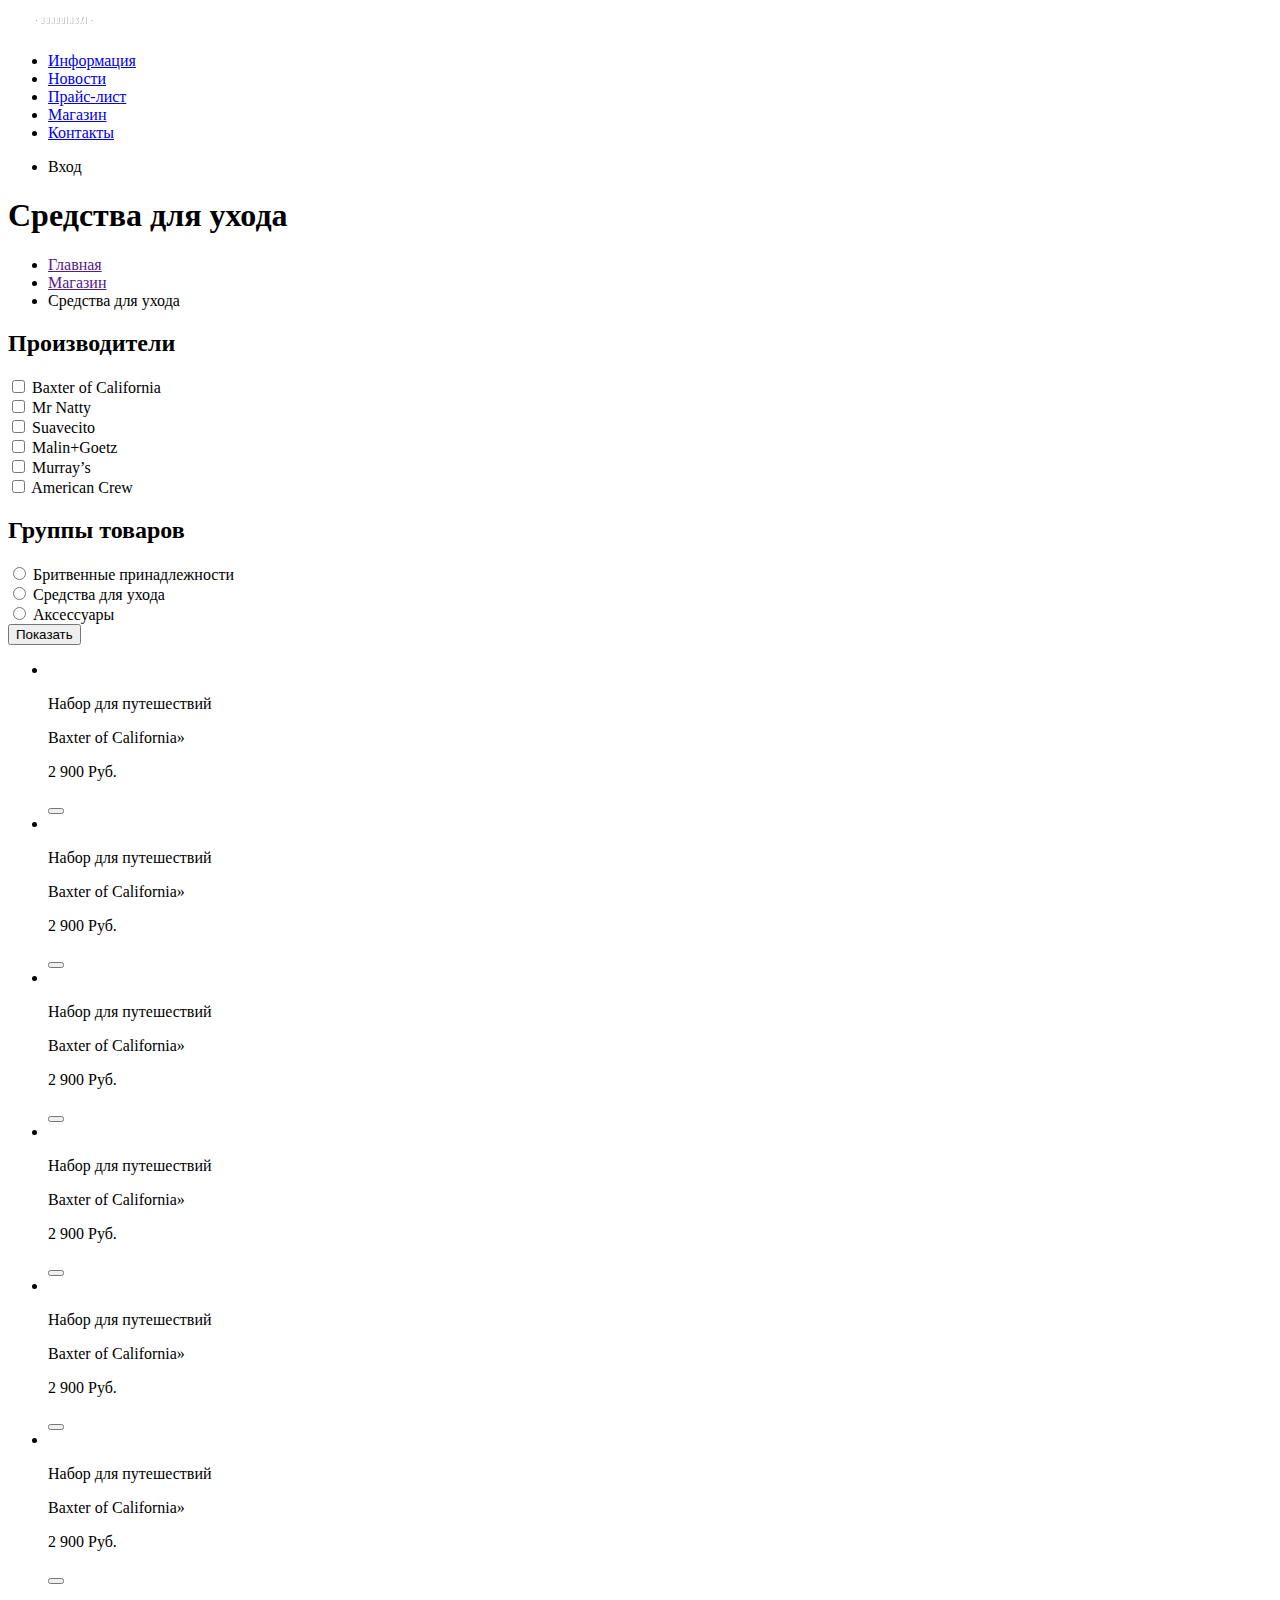
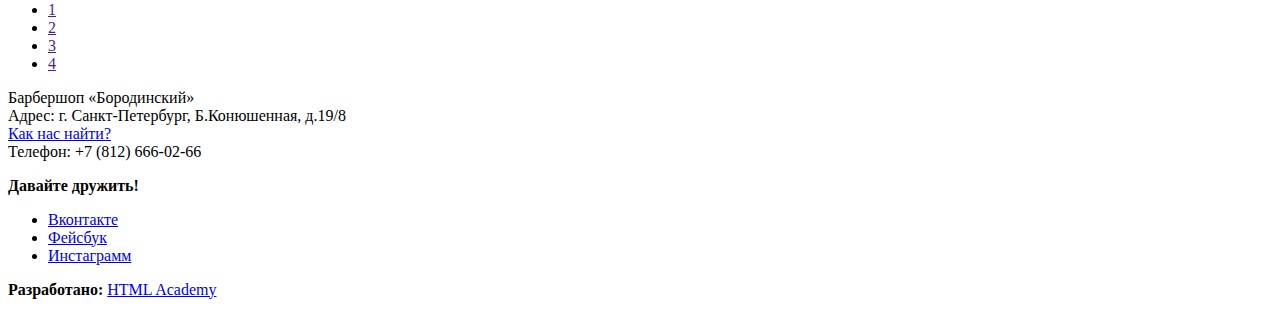
==== catalog.html @ 69083806 "1" ====
<!DOCTYPE html>
<html lang="en">

<head>
    <meta charset="UTF-8">
    <meta name="viewport" content="width=device-width, initial-scale=1.0">
    <meta http-equiv="X-UA-Compatible" content="ie=edge">
    <title>Барбершоп «Бородинский»</title>
</head>

<body>
    <header class="main-header">
        <nav class="main-navigation">
            <a class="main-header-logo">
                <img src="img/index-logo.svg" width="111" height="24" alt="Логотип барбершопа «Бородинский»">
            </a>
            <ul>
                <li>
                    <a href="info.html">Информация</a>
                </li>
                <li>
                    <a href="news.html">Новости</a>
                </li>
                <li>
                    <a href="price.html">Прайс-лист</a>
                </li>
                <li>
                    <a href="catalog.html">Магазин</a>
                </li>
                <li>
                    <a href="contacts.html">Контакты</a>
                </li>
            </ul>
        </nav>
        <ul class="user-navigation">
            <li class="login-link">Вход</li>
        </ul>
    </header>
    <main class="container">
        <h1>Средства для ухода</h1>
        <div class="breadcrumbs">
            <ul>
                <li>
                    <a href="">Главная</a>
                </li>
                <li>
                    <a href="">Магазин</a>
                </li>
                <li>Средства для ухода</li>
            </ul>
        </div>
        <section class="left">
            <form class="filter" action="#" method="GET">
                <h2>Производители</h2>
                <input type="checkbox" name="checkbox1" id="checkbox1">
                <label for="checkbox1">Baxter of California</label>
                <br>
                <input type="checkbox" name="checkbox2" id="checkbox2">
                <label for="checkbox2">Mr Natty</label>
                <br>
                <input type="checkbox" name="checkbox3" id="checkbox3">
                <label for="checkbox3">Suavecito</label>
                <br>
                <input type="checkbox" name="checkbox4" id="checkbox4">
                <label for="checkbox4">Malin+Goetz</label>
                <br>
                <input type="checkbox" name="checkbox5" id="checkbox5">
                <label for="checkbox5">Murray’s</label>
                <br>
                <input type="checkbox" name="checkbox6" id="checkbox6">
                <label for="checkbox6">American Crew</label>
                <h2>Группы товаров</h2>
                <input type="radio" name="radio" id="radio1">
                <label for="radio1">Бритвенные принадлежности</label>
                <br>
                <input type="radio" name="radio" id="radio2">
                <label for="radio2">Средства для ухода</label>
                <br>
                <input type="radio" name="radio" id="radio3">
                <label for="radio3">Аксессуары</label>
                <br>
                <button type="submit">Показать</button>
            </form>
        </section>
        <section class="right">
            <ul>
                <li>
                    <div class="gallery-item">
                        <img src="" alt="">
                        <p class="item-name">Набор для путешествий </p>
                        <p class="item-brand">Baxter of California»</p>
                        <p class="item-price">2 900 Руб.</p>
                        <button class="buy"></button>
                    </div>
                </li>
                <li>
                    <div class="gallery-item">
                        <img src="" alt="">
                        <p class="item-name">Набор для путешествий </p>
                        <p class="item-brand">Baxter of California»</p>
                        <p class="item-price">2 900 Руб.</p>
                        <button class="buy"></button>
                    </div>
                </li>
                <li>
                    <div class="gallery-item">
                        <img src="" alt="">
                        <p class="item-name">Набор для путешествий </p>
                        <p class="item-brand">Baxter of California»</p>
                        <p class="item-price">2 900 Руб.</p>
                        <button class="buy"></button>
                    </div>
                </li>
                <li>
                    <div class="gallery-item">
                        <img src="" alt="">
                        <p class="item-name">Набор для путешествий </p>
                        <p class="item-brand">Baxter of California»</p>
                        <p class="item-price">2 900 Руб.</p>
                        <button class="buy"></button>
                    </div>
                </li>
                <li>
                    <div class="gallery-item">
                        <img src="" alt="">
                        <p class="item-name">Набор для путешествий </p>
                        <p class="item-brand">Baxter of California»</p>
                        <p class="item-price">2 900 Руб.</p>
                        <button class="buy"></button>
                    </div>
                </li>
                <li>
                    <div class="gallery-item">
                        <img src="" alt="">
                        <p class="item-name">Набор для путешествий </p>
                        <p class="item-brand">Baxter of California»</p>
                        <p class="item-price">2 900 Руб.</p>
                        <button class="buy"></button>
                    </div>
                </li>
            </ul>
            <div class="pagination">
                <ul>
                    <li>
                        <a href="">1</a>
                    </li>
                    <li class="current">
                        <a href="">2</a>
                    </li>
                    <li>
                        <a href="">3</a>
                    </li>
                    <li>
                        <a href="">4</a>
                    </li>
                </ul>
            </div>
        </section>
    </main>
    <footer class="main-footer">
        <p class="footer-contacts">
            Барбершоп «Бородинский»
            <br> Адрес: г. Санкт-Петербург, Б.Конюшенная, д.19/8
            <br>
            <a href="map.html">Как нас найти?</a>
            <br> Телефон: +7 (812) 666-02-66
        </p>
        <div class="footer-social">
            <b>Давайте дружить!</b>
            <ul>
                <li>
                    <a href="#" class="social-btn">Вконтакте</a>
                </li>
                <li>
                    <a href="#" class="social-btn">Фейсбук</a>
                </li>
                <li>
                    <a href="#" class="social-btn">Инстаграмм</a>
                </li>
            </ul>
        </div>
        <p class="footer-copyright">
            <b>Разработано:</b>
            <a href="https://htmlacademy.ru" class="button">HTML Academy</a>
        </p>
    </footer>
</body>

</html>
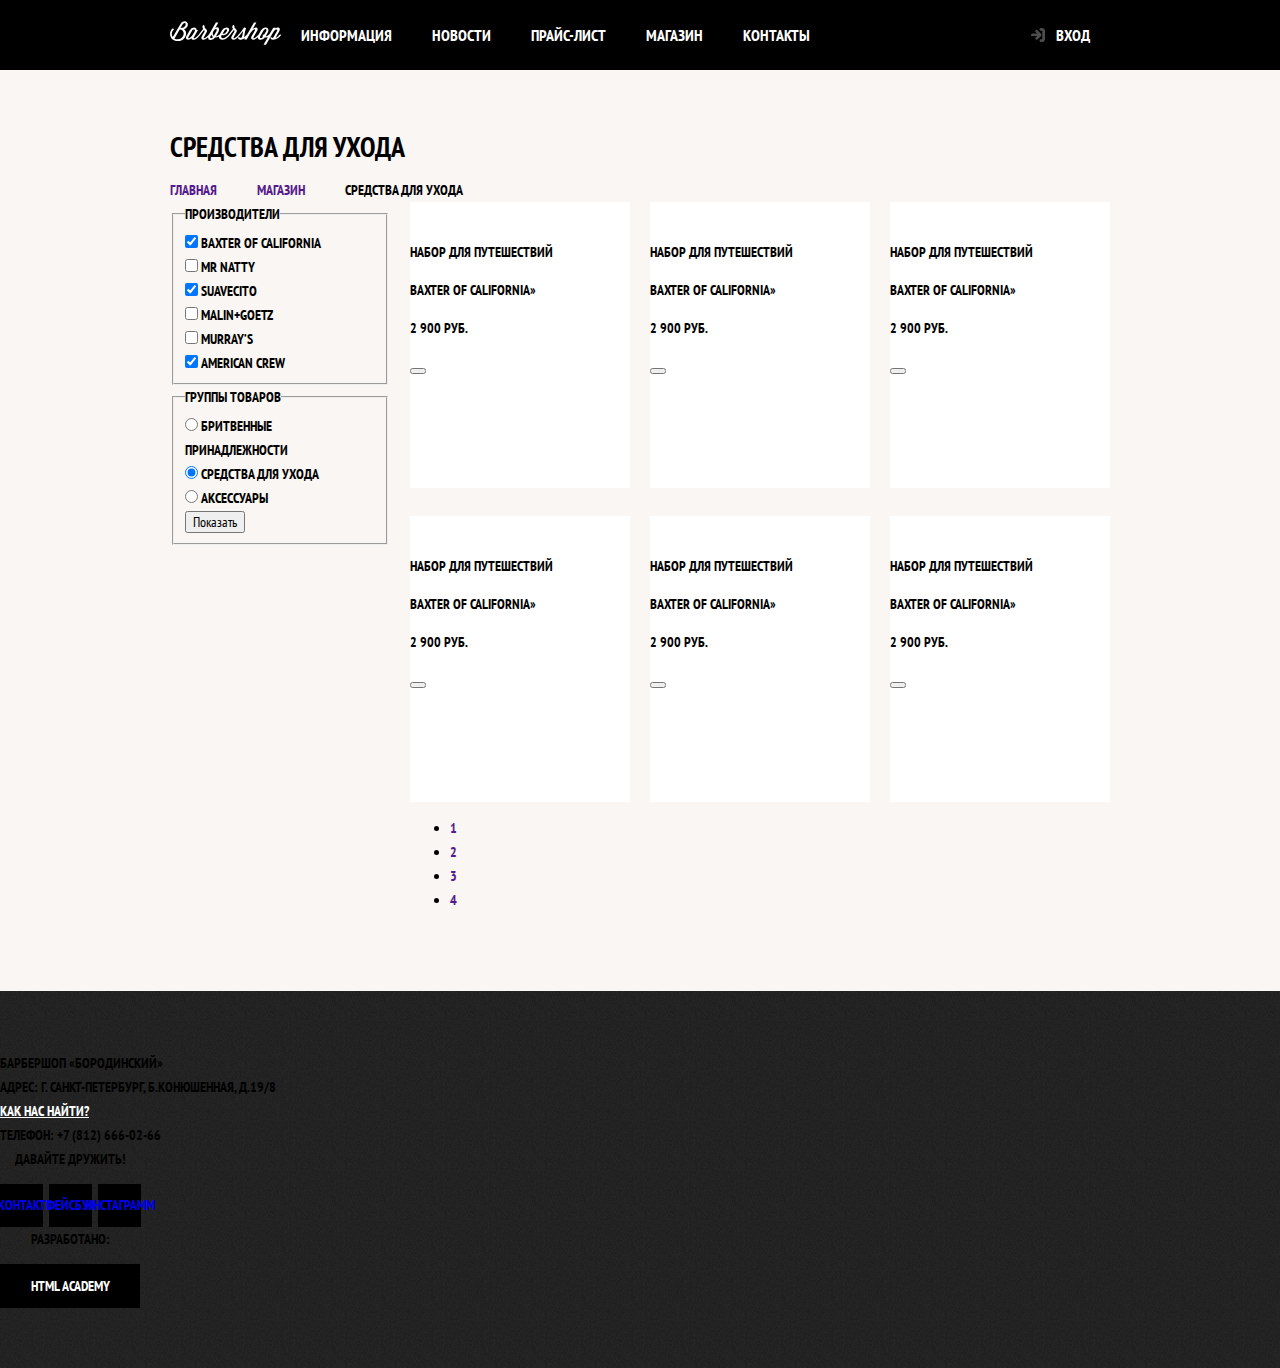
==== commit 4b609759: "1" ====
--- a/catalog.html
+++ b/catalog.html
@@ -1,20 +1,23 @@
 <!DOCTYPE html>
-<html lang="en">
+<html lang="ru">
 
 <head>
     <meta charset="UTF-8">
     <meta name="viewport" content="width=device-width, initial-scale=1.0">
     <meta http-equiv="X-UA-Compatible" content="ie=edge">
     <title>Барбершоп «Бородинский»</title>
+    <link href="https://fonts.googleapis.com/css?family=PT+Sans+Narrow:400,700&amp;subset=cyrillic" rel="stylesheet">
+    <link rel="stylesheet" href="css/normalize.css">
+    <link rel="stylesheet" href="css/style.css">  
 </head>
 
-<body>
+<body class="inner-page">
     <header class="main-header">
-        <nav class="main-navigation">
+        <nav class="main-navigation container">
             <a class="main-header-logo">
-                <img src="img/index-logo.svg" width="111" height="24" alt="Логотип барбершопа «Бородинский»">
+                <img src="img/logo-mini.svg" width="111" height="24" alt="Логотип барбершопа «Бородинский»">
             </a>
-            <ul>
+            <ul class="site-navigation">
                 <li>
                     <a href="info.html">Информация</a>
                 </li>
@@ -31,11 +34,12 @@
                     <a href="contacts.html">Контакты</a>
                 </li>
             </ul>
+            <ul class="user-navigation">
+                <li>
+                    <a class="login-link" href="">Вход</a>                    
+                </ul>
         </nav>
-        <ul class="user-navigation">
-            <li class="login-link">Вход</li>
-        </ul>
-    </header>
+</header>
     <main class="container">
         <h1>Средства для ухода</h1>
         <div class="breadcrumbs">
@@ -49,113 +53,119 @@
                 <li>Средства для ухода</li>
             </ul>
         </div>
-        <section class="left">
-            <form class="filter" action="#" method="GET">
-                <h2>Производители</h2>
-                <input type="checkbox" name="checkbox1" id="checkbox1">
-                <label for="checkbox1">Baxter of California</label>
-                <br>
-                <input type="checkbox" name="checkbox2" id="checkbox2">
-                <label for="checkbox2">Mr Natty</label>
-                <br>
-                <input type="checkbox" name="checkbox3" id="checkbox3">
-                <label for="checkbox3">Suavecito</label>
-                <br>
-                <input type="checkbox" name="checkbox4" id="checkbox4">
-                <label for="checkbox4">Malin+Goetz</label>
-                <br>
-                <input type="checkbox" name="checkbox5" id="checkbox5">
-                <label for="checkbox5">Murray’s</label>
-                <br>
-                <input type="checkbox" name="checkbox6" id="checkbox6">
-                <label for="checkbox6">American Crew</label>
-                <h2>Группы товаров</h2>
-                <input type="radio" name="radio" id="radio1">
-                <label for="radio1">Бритвенные принадлежности</label>
-                <br>
-                <input type="radio" name="radio" id="radio2">
-                <label for="radio2">Средства для ухода</label>
-                <br>
-                <input type="radio" name="radio" id="radio3">
-                <label for="radio3">Аксессуары</label>
-                <br>
-                <button type="submit">Показать</button>
-            </form>
-        </section>
-        <section class="right">
-            <ul>
-                <li>
-                    <div class="gallery-item">
-                        <img src="" alt="">
-                        <p class="item-name">Набор для путешествий </p>
-                        <p class="item-brand">Baxter of California»</p>
-                        <p class="item-price">2 900 Руб.</p>
-                        <button class="buy"></button>
-                    </div>
-                </li>
-                <li>
-                    <div class="gallery-item">
-                        <img src="" alt="">
-                        <p class="item-name">Набор для путешествий </p>
-                        <p class="item-brand">Baxter of California»</p>
-                        <p class="item-price">2 900 Руб.</p>
-                        <button class="buy"></button>
-                    </div>
-                </li>
-                <li>
-                    <div class="gallery-item">
-                        <img src="" alt="">
-                        <p class="item-name">Набор для путешествий </p>
-                        <p class="item-brand">Baxter of California»</p>
-                        <p class="item-price">2 900 Руб.</p>
-                        <button class="buy"></button>
-                    </div>
-                </li>
-                <li>
-                    <div class="gallery-item">
-                        <img src="" alt="">
-                        <p class="item-name">Набор для путешествий </p>
-                        <p class="item-brand">Baxter of California»</p>
-                        <p class="item-price">2 900 Руб.</p>
-                        <button class="buy"></button>
-                    </div>
-                </li>
-                <li>
-                    <div class="gallery-item">
-                        <img src="" alt="">
-                        <p class="item-name">Набор для путешествий </p>
-                        <p class="item-brand">Baxter of California»</p>
-                        <p class="item-price">2 900 Руб.</p>
-                        <button class="buy"></button>
-                    </div>
-                </li>
-                <li>
-                    <div class="gallery-item">
-                        <img src="" alt="">
-                        <p class="item-name">Набор для путешествий </p>
-                        <p class="item-brand">Baxter of California»</p>
-                        <p class="item-price">2 900 Руб.</p>
-                        <button class="buy"></button>
-                    </div>
-                </li>
-            </ul>
-            <div class="pagination">
+        <div class="catalog-columns">
+            <section class="filters">
+                    <form class="filter" action="https://echo.htmlacademy.ru" method="GET">
+                        <fieldset>
+                            <legend>Производители</legend>
+                            <input type="checkbox" name="checkbox1" id="checkbox1" checked>
+                            <label for="checkbox1">Baxter of California</label>
+                            <br>
+                            <input type="checkbox" name="checkbox2" id="checkbox2">
+                            <label for="checkbox2">Mr Natty</label>
+                            <br>
+                            <input type="checkbox" name="checkbox3" id="checkbox3" checked>
+                            <label for="checkbox3">Suavecito</label>
+                            <br>
+                            <input type="checkbox" name="checkbox4" id="checkbox4">
+                            <label for="checkbox4">Malin+Goetz</label>
+                            <br>
+                            <input type="checkbox" name="checkbox5" id="checkbox5">
+                            <label for="checkbox5">Murray’s</label>
+                            <br>
+                            <input type="checkbox" name="checkbox6" id="checkbox6" checked>
+                            <label for="checkbox6">American Crew</label>
+                        </fieldset>
+                        <fieldset>
+                            <legend>Группы товаров</legend>
+                            <input type="radio" name="radio" id="radio1" value="shaving">
+                            <label for="radio1">Бритвенные принадлежности</label>
+                            <br>
+                            <input type="radio" name="radio" id="radio2" value="hair-care" checked>
+                            <label for="radio2">Средства для ухода</label>
+                            <br>
+                            <input type="radio" name="radio" id="radio3" value="accessories">
+                            <label for="radio3">Аксессуары</label>
+                            <br>
+                            <button type="submit">Показать</button>    
+                        </fieldset>
+                    </form>
+            </section>
+            <section class="catalog">
                 <ul>
                     <li>
-                        <a href="">1</a>
-                    </li>
-                    <li class="current">
-                        <a href="">2</a>
+                        <div class="gallery-item">
+                            <img src="" alt="">
+                            <p class="item-name">Набор для путешествий </p>
+                            <p class="item-brand">Baxter of California»</p>
+                            <p class="item-price">2 900 Руб.</p>
+                            <button class="buy"></button>
+                        </div>
                     </li>
                     <li>
-                        <a href="">3</a>
+                        <div class="gallery-item">
+                            <img src="" alt="">
+                            <p class="item-name">Набор для путешествий </p>
+                            <p class="item-brand">Baxter of California»</p>
+                            <p class="item-price">2 900 Руб.</p>
+                            <button class="buy"></button>
+                        </div>
                     </li>
                     <li>
-                        <a href="">4</a>
+                        <div class="gallery-item">
+                            <img src="" alt="">
+                            <p class="item-name">Набор для путешествий </p>
+                            <p class="item-brand">Baxter of California»</p>
+                            <p class="item-price">2 900 Руб.</p>
+                            <button class="buy"></button>
+                        </div>
+                    </li>
+                    <li>
+                        <div class="gallery-item">
+                            <img src="" alt="">
+                            <p class="item-name">Набор для путешествий </p>
+                            <p class="item-brand">Baxter of California»</p>
+                            <p class="item-price">2 900 Руб.</p>
+                            <button class="buy"></button>
+                        </div>
+                    </li>
+                    <li>
+                        <div class="gallery-item">
+                            <img src="" alt="">
+                            <p class="item-name">Набор для путешествий </p>
+                            <p class="item-brand">Baxter of California»</p>
+                            <p class="item-price">2 900 Руб.</p>
+                            <button class="buy"></button>
+                        </div>
+                    </li>
+                    <li>
+                        <div class="gallery-item">
+                            <img src="" alt="">
+                            <p class="item-name">Набор для путешествий </p>
+                            <p class="item-brand">Baxter of California»</p>
+                            <p class="item-price">2 900 Руб.</p>
+                            <button class="buy"></button>
+                        </div>
                     </li>
                 </ul>
-            </div>
-        </section>
+                <div class="pagination">
+                    <ul>
+                        <li>
+                            <a href="">1</a>
+                        </li>
+                        <li class="current">
+                            <a href="">2</a>
+                        </li>
+                        <li>
+                            <a href="">3</a>
+                        </li>
+                        <li>
+                            <a href="">4</a>
+                        </li>
+                    </ul>
+                </div>
+            </section>            
+        </div>
     </main>
     <footer class="main-footer">
         <p class="footer-contacts">
--- a/css/style.css
+++ b/css/style.css
@@ -0,0 +1,536 @@
+body {
+  margin: 0;
+  padding: 0;
+    
+  font-family: 'PT Sans Narrow', Arial, sans-serif;
+  font-weight: bold;
+  color: #fff;
+  text-transform: uppercase;
+  font-size: 14px;
+  line-height: 24px;
+
+  background-image: url("../img/bg.jpg");
+  background-position: center top;
+  background-color: #000;
+  background-repeat: no-repeat;
+  min-width: 960px;
+}
+
+a {
+  text-decoration: none;
+}
+
+img {
+  max-width: 100%;
+  height: auto;
+}
+
+.visually-hidden:not(:focus):not(:active),
+input[type="checkbox"].visually-hidden,
+input[type="radio"].visually-hidden {
+  position: absolute;
+
+  width: 1px;
+  height: 1px;
+  margin: -1px;
+  border: 0;
+  padding: 0;
+
+  white-space: nowrap;
+
+  clip-path: inset(100%);
+  clip: rect(0 0 0 0);
+  overflow: hidden;
+}
+
+.button {
+  display: inline-block;
+
+  margin-right: 16px;
+
+  padding: 10px 30px;
+  
+  background-color: #000;
+  font: inherit;
+  color: #fff;
+
+  border: none;
+  text-transform: uppercase;
+}
+
+.button:hover {
+  background: #663d15;
+}
+
+.container {
+  width: 940px;
+  padding: 0 10px;
+  margin: 0 auto;
+}
+
+.main-header {
+  font-size: 16px;
+  line-height: 20px;
+  margin-bottom: 65px;
+}
+
+.main-header a {
+  text-decoration: none;
+  color: #fff;
+}
+
+.main-navigation ul {
+  margin: 0;
+  padding: 0;
+  list-style-type: none;
+}
+
+.main-navigation {
+  display: flex;
+  flex-direction: column;
+  align-items: center;
+}
+
+.main-header-logo {
+  order: 1;
+}
+
+.main-navigation-wrapper {
+  width: 100%;
+  background-color: #000;
+  margin-bottom: 60px;
+}
+
+.main-navigation-wrapper .container {
+  display: flex;
+  justify-content: space-between;
+}
+
+.site-navigation {
+  width: 620px;
+  display: flex;
+  flex-wrap: wrap;
+}
+
+.user-navigation {
+  max-width: 140px;
+} 
+  
+.site-navigation a,
+.user-navigation a {
+  display: block;
+  padding: 25px 20px;
+}
+
+.user-navigation .login-link {
+  position: relative;
+  padding-left: 50px;
+}
+
+.site-navigation a:hover,
+.site-navigation a:focus,
+.user-navigation a:hover,
+.user-navigation a:focus {
+  background: #242424;
+}
+
+.login-link::before {
+  content: "";
+
+  position: absolute;
+
+  top: 27px;
+  left: 24px;
+  
+  width: 16px;
+  height: 18px;
+
+  background-image: url("../img/login.svg");
+  background-repeat: no-repeat;
+
+  opacity: 0.3;
+}
+
+.login-link:hover::before {
+  opacity: 1;
+}
+  
+/* Для IE11 */
+main {
+  display: block;
+}
+
+.features {
+  margin-bottom: 64px;
+}
+
+.features-list {
+  list-style-type: none;
+  display: flex;
+  justify-content: space-between;
+  margin: 0;
+  padding: 0;
+}
+
+.features li {
+  width: 300px;
+  text-align: center;
+}
+
+.features h3 {
+  position: relative;
+  
+  font-size: 30px;
+  line-height: 42px;
+
+  margin: 0;
+  margin-bottom: 60px;
+}
+
+.features h3::after {
+  content: "";
+  
+  position: absolute;
+
+  width: 20px;
+  height: 20px;
+
+  bottom: -30px;
+  left: 50%;
+  margin-left: -10px;
+  background-color: #fff;
+
+  transform: rotate(45deg);
+}
+
+.feature-item p {
+  padding: 0 10px;
+}
+
+.index-columns {
+  display: flex;
+  justify-content: space-between;
+  min-height: 319px;
+  background-color: #f8f5f2;
+  background-image: url("../img/divider_shadow.png"),
+    url("../img/pattern-light.png");
+  background-position: center, 0 0;
+  background-repeat: no-repeat, repeat;
+  color: #000;
+  padding: 45px 80px;
+  padding-bottom: 50px;
+  margin-bottom: 36px;
+}
+
+.news {
+  width: 380px;
+}
+
+.news h2 {
+  font-size: 30px;
+  line-height: 42px;    
+  margin: 0;
+  margin-bottom: 20px;
+}
+
+.news ul {
+  list-style-type: none;
+  margin: 0;
+  padding: 0;
+}
+
+.news-item {
+  margin-bottom: 22px;
+}
+
+.news-item:last-child {
+  margin-bottom: 28px;
+}
+
+.news-item p {
+  margin: 0;
+}
+
+.news time {
+  text-transform: none;
+}
+
+.news .button {
+  width: 76px;
+  padding-left:34px;
+}
+
+.gallery {
+  width: 300px;
+}
+
+.gallery h2 {
+  font-size: 30px;
+  line-height: 42px;        
+  margin: 0;
+  margin-bottom: 22px;
+}
+
+.gallery-container {
+  position: relative;
+
+  height: 260px;
+}
+
+.gallery-content {
+  margin: 0;
+  height: 164px;
+  border: 7px solid #fff;
+}
+
+.gallery-content img {
+  width: 286px;
+  height: 164px;
+}
+
+.gallery-button {
+  box-sizing: border-box;
+  position: absolute;
+  bottom: 0;
+  width: 140px;
+  margin-right: 0;
+}
+
+.gallery-button-back {
+  left: 0;
+}
+
+.gallery-button-next {
+  right: 0;
+}
+
+.index-columns:last-child {
+  min-height: 335px;
+  padding-bottom: 48px;
+}
+
+.contacts h2,
+.appointment h2 {
+  font-size: 30px;
+  line-height: 42px;    
+  margin: 0;
+  margin-bottom: 20px;
+} 
+
+.contacts {
+  width: 380px;    
+}
+
+.contacts a {
+  color: #fff;
+  text-decoration: none;
+}
+
+.contacts p {
+  margin: 0;
+  margin-bottom: 20px;
+}
+
+.appointment {
+  width: 300px;
+}
+
+.appointment-info {
+  margin: 0;
+  margin-bottom: 10px;
+}
+
+.appointment-form {
+  display: flex;
+  flex-wrap: wrap;
+  justify-content: space-between;
+}
+
+.appointment-item {
+  width: 140px;
+  margin: 0;
+  margin-bottom: 10px;
+}
+
+.appointment-item label {
+  display: block;
+  margin-bottom: 7px;
+  margin-left: 19px;
+}
+
+.appointment-item input {
+  box-sizing: border-box;
+  width: 140px;
+  font: inherit;
+  background: transparent;
+  border: 2px solid #000;
+  padding-top: 8px;
+  padding-left: 16px;
+  padding-bottom: 7px;
+}
+
+.appointment-item input:focus {
+  border-color: #663d15;
+  outline: none;
+}
+
+.appointment .button {
+  width: 100%;
+  margin-top: 10px;
+  margin-right: 0;
+}
+
+.main-footer {
+  margin-top: 65px;
+  padding: 60px 0;
+
+  background: #222222 url("../img/pattern-dark.png");
+}
+
+.main-footer .container {
+  display: flex;
+}
+
+.main-footer .footer-contacts {
+  width: 320px;
+  margin: 0;
+  margin-right: 80px; 
+}
+
+.main-footer .footer-contacts a {
+  color: #fff;    
+  text-decoration: underline;
+}
+
+.main-footer .footer-social {
+  width: 141px;
+  margin-right: 260px; 
+  text-align: center;
+}
+
+.footer-social b {
+  display: block;
+  margin-bottom: 13px;
+}
+
+.main-footer .footer-social ul {
+  list-style-type: none;
+  display: flex;
+  justify-content: space-between;
+  margin: 0;
+  padding: 0;
+  margin: 0 auto;  
+}
+
+.social-btn {
+  display: flex;
+  align-items: center;
+  justify-content: center;
+  width: 43px;
+  height: 43px;
+  background-color: #000;
+}
+
+.social-btn:hover {
+  background-color: #fff;
+}
+
+.social-btn:hover path {
+  fill: #000;
+}
+
+.main-footer .footer-copyright {
+  width: 140px;
+  margin: 0;
+  text-align: center;
+}
+
+.footer-copyright b {
+  display: block;
+  margin-bottom: 13px;
+}
+
+.footer-copyright .button {
+  padding: 0;
+  width: 140px;
+  padding-top: 10px;
+  padding-bottom: 10px;
+}
+
+.footer-copyright .button:hover {
+  color: #000;
+  background-color: #fff;  
+}
+
+/* 
+***Страница каталога**********************************************************
+*/
+
+.inner-page {
+  background-color: #f9f6f3;
+  background-image: url("img\pattern-light.png");
+  color: #000;
+}
+
+.inner-page .main-navigation {
+  flex-direction: row;
+}
+
+.inner-page .main-header-logo {
+  order: 0;
+}
+
+.inner-page .main-header {
+  background-color: #000;
+}
+
+.inner-page .user-navigation {
+  margin-left: auto;
+}
+
+.breadcrumbs ul{
+  margin: 0;
+  padding: 0;
+  list-style: none;
+  display: flex;
+}
+
+.breadcrumbs li {
+  margin-right: 40px;
+}
+
+.catalog-columns {
+  display: flex;
+  justify-content: space-between;
+}
+
+.filters {
+  width: 220px;
+}
+
+.catalog {
+  width: 700px;
+  /* outline: #000 solid; */  
+}
+
+.catalog > ul {
+  display: flex;
+  flex-wrap: wrap;
+  justify-content: space-between;
+  padding: 0;
+  margin: 0;
+  list-style: none;
+  height: 600px;  
+  align-content: space-between;
+}
+
+.catalog > ul li {
+  background-color: #fff;
+}
+
+.gallery-item {
+  width: 220px;
+  height: 286px;  
+  /* background-color: #fff; */
+  /* margin-bottom: 20px; */
+}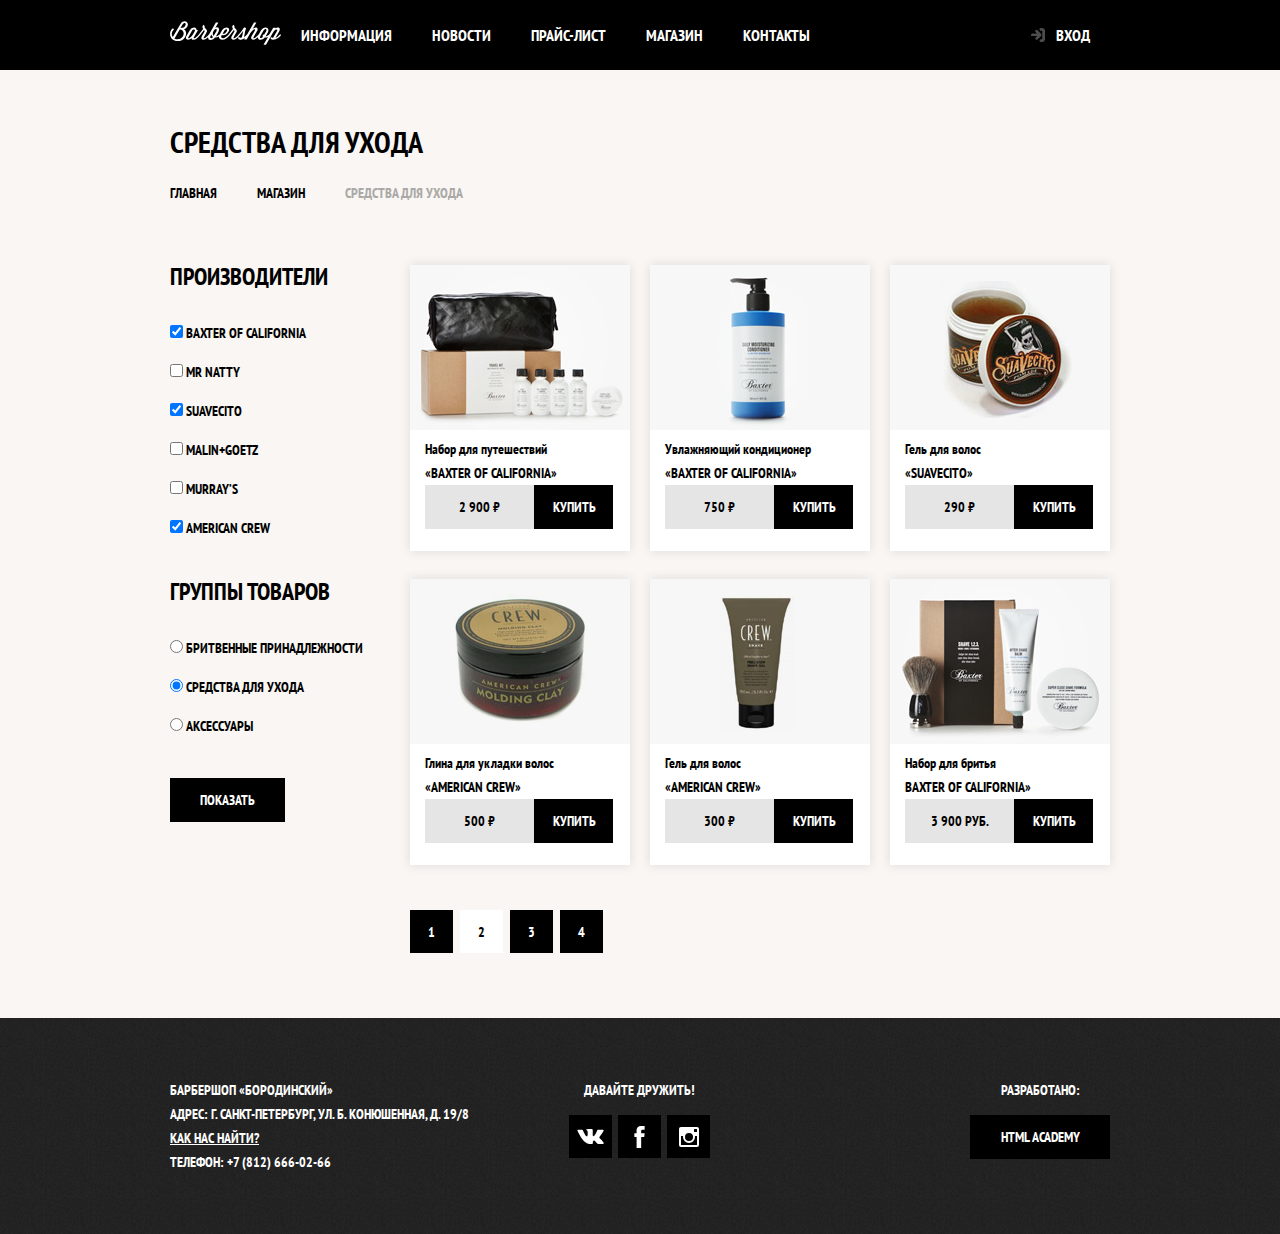
==== commit 05e316f6: "1" ====
--- a/catalog.html
+++ b/catalog.html
@@ -14,7 +14,7 @@
 <body class="inner-page">
     <header class="main-header">
         <nav class="main-navigation container">
-            <a class="main-header-logo">
+            <a class="main-header-logo" href="index.html">
                 <img src="img/logo-mini.svg" width="111" height="24" alt="Логотип барбершопа «Бородинский»">
             </a>
             <ul class="site-navigation">
@@ -50,101 +50,115 @@
                 <li>
                     <a href="">Магазин</a>
                 </li>
-                <li>Средства для ухода</li>
+                <li class="current-page">Средства для ухода</li>
             </ul>
         </div>
         <div class="catalog-columns">
             <section class="filters">
                     <form class="filter" action="https://echo.htmlacademy.ru" method="GET">
-                        <fieldset>
+                        <fieldset class="manufacturers">
                             <legend>Производители</legend>
-                            <input type="checkbox" name="checkbox1" id="checkbox1" checked>
-                            <label for="checkbox1">Baxter of California</label>
-                            <br>
-                            <input type="checkbox" name="checkbox2" id="checkbox2">
-                            <label for="checkbox2">Mr Natty</label>
-                            <br>
-                            <input type="checkbox" name="checkbox3" id="checkbox3" checked>
-                            <label for="checkbox3">Suavecito</label>
-                            <br>
-                            <input type="checkbox" name="checkbox4" id="checkbox4">
-                            <label for="checkbox4">Malin+Goetz</label>
-                            <br>
-                            <input type="checkbox" name="checkbox5" id="checkbox5">
-                            <label for="checkbox5">Murray’s</label>
-                            <br>
-                            <input type="checkbox" name="checkbox6" id="checkbox6" checked>
-                            <label for="checkbox6">American Crew</label>
+                            <ul>
+                                <li>
+                                    <input type="checkbox" name="checkbox1" id="checkbox1" checked>
+                                    <label for="checkbox1">Baxter of California</label>
+                                </li>
+                                <li>
+                                    <input type="checkbox" name="checkbox2" id="checkbox2">
+                                    <label for="checkbox2">Mr Natty</label>
+                                </li>
+                                <li>
+                                    <input type="checkbox" name="checkbox3" id="checkbox3" checked>
+                                    <label for="checkbox3">Suavecito</label>
+                                </li>
+                                <li>
+                                    <input type="checkbox" name="checkbox4" id="checkbox4">
+                                    <label for="checkbox4">Malin+Goetz</label>
+                                </li>
+                                <li>
+                                    <input type="checkbox" name="checkbox5" id="checkbox5">
+                                    <label for="checkbox5">Murray’s</label>
+                                </li>
+                                <li>
+                                    <input type="checkbox" name="checkbox6" id="checkbox6" checked>
+                                    <label for="checkbox6">American Crew</label>
+                                </li>
+                            </ul>
                         </fieldset>
-                        <fieldset>
+                        <fieldset class="groups">
                             <legend>Группы товаров</legend>
-                            <input type="radio" name="radio" id="radio1" value="shaving">
-                            <label for="radio1">Бритвенные принадлежности</label>
-                            <br>
-                            <input type="radio" name="radio" id="radio2" value="hair-care" checked>
-                            <label for="radio2">Средства для ухода</label>
-                            <br>
-                            <input type="radio" name="radio" id="radio3" value="accessories">
-                            <label for="radio3">Аксессуары</label>
-                            <br>
-                            <button type="submit">Показать</button>    
+                            <ul>
+                                <li>
+                                    <input type="radio" name="radio" id="radio1" value="shaving">
+                                    <label for="radio1">Бритвенные принадлежности</label>
+                                </li>
+                                <li>
+                                    <input type="radio" name="radio" id="radio2" value="hair-care" checked>
+                                    <label for="radio2">Средства для ухода</label>
+                                </li>
+                                <li>
+                                    <input type="radio" name="radio" id="radio3" value="accessories">
+                                    <label for="radio3">Аксессуары</label>
+                                </li>
+                            </ul>
                         </fieldset>
+                        <button type="submit" class="button">Показать</button>    
                     </form>
             </section>
             <section class="catalog">
                 <ul>
                     <li>
                         <div class="gallery-item">
-                            <img src="" alt="">
-                            <p class="item-name">Набор для путешествий </p>
+                            <img src="img\catalog\1.jpg" width="220" height="165" alt="Baxter of California">
+                            <p class="item-name">Набор для путешествий</p>
+                            <p class="item-brand">«Baxter of California»</p>
+                            <p class="item-price">2 900 ₽</p>
+                            <button class="button">Купить</button>
+                        </div>
+                    </li>
+                    <li>
+                        <div class="gallery-item">
+                            <img src="img\catalog\2.jpg" width="220" height="165" alt="Baxter of California">
+                            <p class="item-name">Увлажняющий кондиционер</p>
+                            <p class="item-brand">«Baxter of California»</p>
+                            <p class="item-price">750 ₽</p>
+                            <button class="button">Купить</button>
+                        </div>
+                    </li>
+                    <li>
+                        <div class="gallery-item">
+                            <img src="img\catalog\3.jpg" width="220" height="165" alt="SUAVECITO">
+                            <p class="item-name">Гель для волос</p>
+                            <p class="item-brand">«Suavecito»</p>
+                            <p class="item-price">290 ₽</p>
+                            <button class="button">Купить</button>
+                        </div>
+                    </li>
+                    <li>
+                        <div class="gallery-item">
+                            <img src="img\catalog\4.jpg" width="220" height="165" alt="American crew">
+                            <p class="item-name">Глина для укладки волос</p>
+                            <p class="item-brand">«American crew»</p>
+                            <p class="item-price">500 ₽</p>
+                            <button class="button">Купить</button>
+                        </div>
+                    </li>
+                    <li>
+                        <div class="gallery-item">
+                            <img src="img\catalog\5.jpg" width="220" height="165" alt="American crew">
+                            <p class="item-name">Гель для волос</p>
+                            <p class="item-brand">«American crew»</p>
+                            <p class="item-price">300 ₽</p>
+                            <button class="button">Купить</button>
+                        </div>
+                    </li>
+                    <li>
+                        <div class="gallery-item">
+                            <img src="img\catalog\6.jpg" width="220" height="165" alt="American crew">
+                            <p class="item-name">Набор для бритья </p>
                             <p class="item-brand">Baxter of California»</p>
-                            <p class="item-price">2 900 Руб.</p>
-                            <button class="buy"></button>
-                        </div>
-                    </li>
-                    <li>
-                        <div class="gallery-item">
-                            <img src="" alt="">
-                            <p class="item-name">Набор для путешествий </p>
-                            <p class="item-brand">Baxter of California»</p>
-                            <p class="item-price">2 900 Руб.</p>
-                            <button class="buy"></button>
-                        </div>
-                    </li>
-                    <li>
-                        <div class="gallery-item">
-                            <img src="" alt="">
-                            <p class="item-name">Набор для путешествий </p>
-                            <p class="item-brand">Baxter of California»</p>
-                            <p class="item-price">2 900 Руб.</p>
-                            <button class="buy"></button>
-                        </div>
-                    </li>
-                    <li>
-                        <div class="gallery-item">
-                            <img src="" alt="">
-                            <p class="item-name">Набор для путешествий </p>
-                            <p class="item-brand">Baxter of California»</p>
-                            <p class="item-price">2 900 Руб.</p>
-                            <button class="buy"></button>
-                        </div>
-                    </li>
-                    <li>
-                        <div class="gallery-item">
-                            <img src="" alt="">
-                            <p class="item-name">Набор для путешествий </p>
-                            <p class="item-brand">Baxter of California»</p>
-                            <p class="item-price">2 900 Руб.</p>
-                            <button class="buy"></button>
-                        </div>
-                    </li>
-                    <li>
-                        <div class="gallery-item">
-                            <img src="" alt="">
-                            <p class="item-name">Набор для путешествий </p>
-                            <p class="item-brand">Baxter of California»</p>
-                            <p class="item-price">2 900 Руб.</p>
-                            <button class="buy"></button>
+                            <p class="item-price">3 900 Руб.</p>
+                            <button class="button">Купить</button>
                         </div>
                     </li>
                 </ul>
@@ -168,32 +182,40 @@
         </div>
     </main>
     <footer class="main-footer">
-        <p class="footer-contacts">
+        <div class="container">
+          <p class="footer-contacts">
             Барбершоп «Бородинский»
-            <br> Адрес: г. Санкт-Петербург, Б.Конюшенная, д.19/8
+            <br> Адрес: г. Санкт-Петербург, ул. Б. Конюшенная, д. 19/8
             <br>
             <a href="map.html">Как нас найти?</a>
             <br> Телефон: +7 (812) 666-02-66
-        </p>
-        <div class="footer-social">
+          </p>
+          <div class="footer-social">
             <b>Давайте дружить!</b>
             <ul>
-                <li>
-                    <a href="#" class="social-btn">Вконтакте</a>
-                </li>
-                <li>
-                    <a href="#" class="social-btn">Фейсбук</a>
-                </li>
-                <li>
-                    <a href="#" class="social-btn">Инстаграмм</a>
-                </li>
+              <li>
+                <a href="#" class="social-btn"><span class="visually-hidden">Вконтакте</span>
+                  <svg xmlns="http://www.w3.org/2000/svg" width="27" height="15" viewBox="0 0 26.14 14.91"><path d="M26 13.47l-.09-.17a13.55 13.55 0 0 0-2.6-3q-.87-.83-1.1-1.12A1 1 0 0 1 22 8a10.27 10.27 0 0 1 1.22-1.78l.88-1.16q2.35-3.13 2-4L26 .94a.8.8 0 0 0-.4-.22 2.14 2.14 0 0 0-.87 0h-3.92a.51.51 0 0 0-.27 0h-.3a.6.6 0 0 0-.15.14.93.93 0 0 0-.14.24 22.22 22.22 0 0 1-1.46 3.06q-.5.84-.93 1.46a7 7 0 0 1-.71.91 4.94 4.94 0 0 1-.52.47q-.23.18-.35.15l-.23-.05a.9.9 0 0 1-.31-.33 1.49 1.49 0 0 1-.16-.53V1.6a3.14 3.14 0 0 0 0-.62 2.12 2.12 0 0 0-.14-.44.73.73 0 0 0-.28-.33 1.57 1.57 0 0 0-.46-.18A9 9 0 0 0 12.57 0a8.93 8.93 0 0 0-3.25.33 1.83 1.83 0 0 0-.52.41q-.25.3-.07.33a1.67 1.67 0 0 1 1.16.59l.08.16a2.6 2.6 0 0 1 .19.63 6.32 6.32 0 0 1 .12 1 10.59 10.59 0 0 1 0 1.7q-.07.71-.13 1.1a2.21 2.21 0 0 1-.18.64 2.69 2.69 0 0 1-.16.3l-.07.07a1 1 0 0 1-.37.07.86.86 0 0 1-.46-.19 3.27 3.27 0 0 1-.56-.52 7 7 0 0 1-.66-.93q-.37-.6-.76-1.42l-.22-.39q-.2-.38-.56-1.11t-.62-1.43A.9.9 0 0 0 5.2.9h-.07a.93.93 0 0 0-.22-.16A1.44 1.44 0 0 0 4.6.65L.87.68A1 1 0 0 0 .1.94L0 1a.44.44 0 0 0 0 .22 1.08 1.08 0 0 0 .08.37Q.9 3.53 1.86 5.31t1.66 2.87Q4.23 9.27 5 10.24t1 1.24l.37.41.34.33a8.06 8.06 0 0 0 1 .78 16.34 16.34 0 0 0 1.4.9 7.6 7.6 0 0 0 1.79.72 6.19 6.19 0 0 0 2 .22h1.57a1.08 1.08 0 0 0 .72-.3l.05-.07a.9.9 0 0 0 .1-.25 1.38 1.38 0 0 0 0-.37 4.48 4.48 0 0 1 .09-1.05 2.77 2.77 0 0 1 .23-.71 1.74 1.74 0 0 1 .29-.4 1.19 1.19 0 0 1 .23-.2h.11a.86.86 0 0 1 .77.21 4.52 4.52 0 0 1 .83.79q.39.47.93 1.05a6.41 6.41 0 0 0 1 .87l.27.16a3.31 3.31 0 0 0 .71.3 1.53 1.53 0 0 0 .76.07l3.48-.05a1.58 1.58 0 0 0 .8-.17.68.68 0 0 0 .34-.37 1.06 1.06 0 0 0 0-.46 1.71 1.71 0 0 0-.1-.36z" fill="#fff"/></svg>            
+                </a>
+              </li>
+              <li>
+                <a href="#" class="social-btn"><span class="visually-hidden">Фейсбук</span>
+                  <svg xmlns="http://www.w3.org/2000/svg" width="19" height="22" viewBox="0 0 10.15 21.74"><path d="M3.34 1.12A4.77 4.77 0 0 1 6.53 0h3.61v3.81H7.81a1.07 1.07 0 0 0-1.09.83v2.55h3.42c-.08 1.23-.24 2.45-.41 3.67h-3v10.87H2.21V10.86H0V7.21h2.19V3.66a3.83 3.83 0 0 1 1.15-2.54z" fill="#fff"/></svg>
+                </a>
+              </li>
+              <li>
+                <a href="#" class="social-btn"><span class="visually-hidden">Инстаграмм</span>
+                  <svg xmlns="http://www.w3.org/2000/svg" width="20" height="20" viewBox="0 0 20 20"><path d="M18 0H2a2 2 0 0 0-2 2v16a2 2 0 0 0 2 2h16a2 2 0 0 0 2-2V2a2 2 0 0 0-2-2zm-8 6a4 4 0 1 1-4 4 4 4 0 0 1 4-4zM2.5 18a.47.47 0 0 1-.5-.5V9h2.1a3.4 3.4 0 0 0-.1 1 6 6 0 1 0 12 0 3.4 3.4 0 0 0-.1-1H18v8.5a.47.47 0 0 1-.5.5zM18 4.5a.47.47 0 0 1-.5.5h-2a.47.47 0 0 1-.5-.5v-2a.47.47 0 0 1 .5-.5h2a.47.47 0 0 1 .5.5z" fill="#fff"/></svg>
+                </a>
+              </li>
             </ul>
-        </div>
-        <p class="footer-copyright">
+          </div>
+          <p class="footer-copyright">
             <b>Разработано:</b>
             <a href="https://htmlacademy.ru" class="button">HTML Academy</a>
-        </p>
-    </footer>
-</body>
+          </p>
+        </div>
+      </footer>  
+    </body>
 
 </html>--- a/css/style.css
+++ b/css/style.css
@@ -472,6 +472,10 @@
   color: #000;
 }
 
+.inner-page .main-header {
+  margin-bottom: 60px;
+}
+
 .inner-page .main-navigation {
   flex-direction: row;
 }
@@ -488,11 +492,27 @@
   margin-left: auto;
 }
 
+.inner-page h1 {
+  font-weight: bold;
+  font-size: 30px;
+  margin: 0;
+  margin-bottom: 27px;
+}
+
 .breadcrumbs ul{
   margin: 0;
   padding: 0;
   list-style: none;
   display: flex;
+  margin-bottom: 60px;
+}
+
+.breadcrumbs a {
+  color: #000;
+}
+
+.breadcrumbs .current-page {
+  color: #aba9a7;
 }
 
 .breadcrumbs li {
@@ -508,9 +528,31 @@
   width: 220px;
 }
 
+fieldset {
+  border: none;
+  margin: 0;
+  padding: 0;
+  margin-bottom: 25px;
+}
+
+legend {
+  font-size: 24px;
+  margin-bottom: 32px;
+}
+
+fieldset ul {
+  margin: 0;
+  padding: 0;
+  list-style: none;
+  list-style-position: outside;
+}
+
+fieldset  li {
+  margin-bottom: 15px;
+}
+
 .catalog {
   width: 700px;
-  /* outline: #000 solid; */  
 }
 
 .catalog > ul {
@@ -522,15 +564,83 @@
   list-style: none;
   height: 600px;  
   align-content: space-between;
-}
-
-.catalog > ul li {
-  background-color: #fff;
+  margin-bottom: 45px;
 }
 
 .gallery-item {
   width: 220px;
   height: 286px;  
-  /* background-color: #fff; */
-  /* margin-bottom: 20px; */
-}+  background-color: #fff;  
+  box-shadow: 0 0 10px #dddad8;
+}
+
+.item-name, 
+.item-brand {
+  margin: 0;
+  margin-left: 15px;
+}
+
+.item-name {
+  text-transform: none;
+  /* margin-top: 15px; */
+}
+
+.item-price {
+  display: inline-block;
+  background-color: #e5e5e5;
+  vertical-align: top;
+  margin: 0;
+  margin-left: 15px;
+  padding-top: 10px;
+  padding-bottom: 10px;
+  /* padding-left: 37px; */
+  /* padding-right: 33px; */
+  width: 109px;
+  text-align: center;
+}
+
+.gallery-item .button {
+  margin-right: 0;
+  margin-left: -3px;
+  padding-left: 19px;
+  padding-right: 17px;
+}
+
+.pagination ul {
+  margin: 0;
+  padding: 0;
+  list-style: none;
+  display: flex;
+}
+
+.pagination a {
+  display: inline-block;
+  width: 43px;
+  /* height: 43px; */
+  text-align: center;
+  color: #fff;
+  background-color: #000;
+  padding-top: 10px;
+  padding-bottom: 9px;
+  margin-right: 7px;
+}
+
+.pagination .current a {
+  background-color: #fff;
+  color: #000;
+}
+
+
+
+
+
+
+
+
+
+
+
+.inner-page .main-footer {
+  color: #fff;
+}
+
